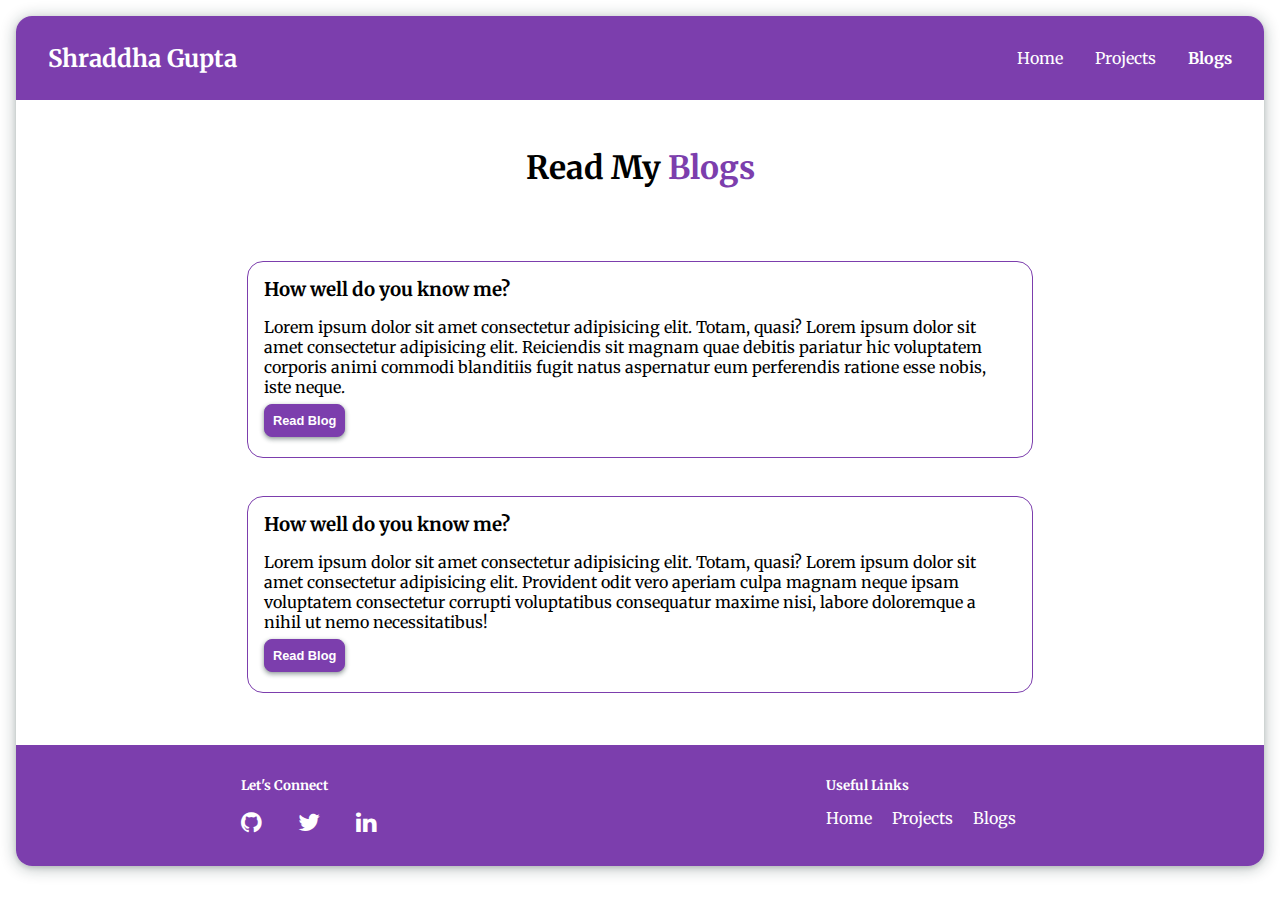
==== blogs.html @ eabde1f4 "made project and blogs page design consistent with home page project section" ====
<!DOCTYPE html>
<html lang="en">

<head>
  <meta charset="UTF-8">
  <meta name="viewport" content="width=device-width, initial-scale=1.0">
  <title>Blogs | Shraddha</title>
  <link rel="stylesheet" href="https://cdnjs.cloudflare.com/ajax/libs/font-awesome/4.7.0/css/font-awesome.min.css">
  <link href="/styles.css" rel="stylesheet">
</head>

<body>
  <nav class="navigation">
    <a href="/index.html" class="link">
      <h1 class="nav-logo">Shraddha Gupta</h1>
    </a>
    <div id="main-menu" class="main-menu" aria-label="Main menu">
      <ul>
        <li><a href="/index.html">Home</a></li>
        <li><a href="/projects.html">Projects</a></li>
        <li><a href="/blogs.html" class="link-active">Blogs</a></li>
      </ul>
      <a href="./blogs.html" id="main-menu-close" class="menu-close" aria-label="Close main menu">
        <span class="fa fa-close" aria-hidden="true"></span>
      </a>
    </div>
    <a href="#main-menu" id="main-menu-toggle" class="menu-toggle" aria-label="Open main menu">
      <span class="fa fa-bars" aria-hidden="true"></span>
    </a>
  </nav>
  <h1 class="header-heading header-heading-margin">Read My <span class="header-heading-highlight">Blogs</span>
  </h1>
  <section class="section">
    <div class="container container-flex-wrap">
      <div class="container-cards-width container-cards">
        <div>
          <h3>How well do you know me?</h3>
        </div>
        <p class="paragraph-text">Lorem ipsum dolor sit amet consectetur adipisicing elit.
          Totam, quasi? Lorem ipsum dolor sit amet consectetur adipisicing elit. Reiciendis sit magnam quae debitis
          pariatur hic voluptatem corporis animi commodi blanditiis fugit natus aspernatur eum perferendis ratione esse
          nobis, iste neque.
        </p>
        <a href="#"><button class="button button-primary">Read Blog</button></a>
      </div>
      <div class="container-cards-width container-cards">
        <div>
          <h3>How well do you know me?</h3>
        </div>
        <p class="paragraph-text">Lorem ipsum dolor sit amet consectetur adipisicing elit. Totam, quasi? Lorem ipsum
          dolor sit amet consectetur adipisicing elit. Provident odit vero aperiam culpa magnam neque ipsam voluptatem
          consectetur corrupti voluptatibus consequatur maxime nisi, labore doloremque a nihil ut nemo necessitatibus!
        </p>
        <a href="#"><button class="button button-primary">Read Blog</button></a>
      </div>
    </div>
  </section>
  <footer class="footer">
    <div class=" container-flex-column">
      <h5>Let's Connect</h5>
      <div>
        <a href="https://github.com/shraddha-1402" class="link">
          <span class="span-icons fa fa-github" aria-hidden="true"></span>
        </a>
        <a href="#" class="link">
          <span class="span-icons fa fa-twitter" aria-hidden="true"></span>
        </a>
        <a href="#" class="link">
          <span class="span-icons fa fa-linkedin" aria-hidden="true"></span>
        </a>
      </div>
    </div>
    <div class=" container-flex-column">
      <h5>Useful Links</h5>
      <div class="footer-link-super">
        <a href="./index.html" class="link footer-link">Home</a>
        <a href="./projects.html" class="link footer-link">Projects</a>
        <a href="./blogs.html" class="link footer-link">Blogs</a>
      </div>
    </div>
  </footer>
</body>

</html>
---- styles.css ----
@import url('https://fonts.googleapis.com/css2?family=Merriweather&display=swap');

:root{
  /* colors */
  --primary-color: #7c3ead;
  --dark-gray: #a7a7a7;
  --offwhite: #eeeeee;

  /* spacing-variables */
  --rem-space: 1rem;
}

body{
  font-family: 'Merriweather', sans-serif;
  margin: var(--rem-space);
  box-sizing: border-box;
  border-radius: var(--rem-space);
  box-shadow: rgba(14, 38, 37, 0.12) 0px 2px 4px 0px,
                rgba(14, 38, 37, 0.32) 0px 2px 16px 0px;
}

.navigation{
  background-color: var(--primary-color);
  padding: var(--rem-space);
  display: flex;
  justify-content: space-between;
  align-items: center;
  border-top-left-radius: var(--rem-space);
  border-top-right-radius: var(--rem-space);
}

.nav-logo{
  margin: 0;
  font-size: large;
}

.link{
  text-decoration: none;
  color: white;
}

.link-active{
  font-weight: bolder;
}

.menu-toggle, .menu-close {
  color: white;
  font-size: large;
}

.main-menu {
  display: none;
  position: absolute;
  top: var(--rem-space);
  margin: 0 var(--rem-space);
  padding-top: var(--rem-space);
  height: 100%;
  background-color: white;
  border-top-right-radius: var(--rem-space);
	transition: right 0.3s ease,
				      box-shadow 0.3s ease;
  z-index: 999;
  scroll-margin-top: var(--rem-space);
  
}

.main-menu ul {
  list-style: none;
  margin: 0;
  padding: calc(var(--rem-space)*1.5) 0 0;
  min-height: 80%;
  width: 60vw;
  background: #ffffff;
  text-align: center;
}

.main-menu a {
  display: block;
  padding: var(--rem-space);
  color: var(--primary-color);
  text-decoration: none;
}
/* 
.main-menu li>a{
  border-bottom: 1px solid #bbbbbb;
}

.main-menu li:first-child a {
  border-top: 1px solid #bbbbbb;
} */

.main-menu:target{
  scroll-margin-top: var(--rem-space);
  display:block;
  right: 0;
}

.menu-close {
  position: absolute;
  right: 0;
  top: 0;
}

.main-menu:target .menu-close, .menu-close {
  z-index: 1001; 
}

.header{
  display: flex;
  flex-direction: column;
  align-items: center;
  padding: var(--rem-space);
}

.header-image{
  width: 70vw;
  margin: var(--rem-space);
  border-radius: var(--rem-space);
}

.header-heading{
  font-size: x-large;
  text-align: center;
}

.header-heading-highlight{
  color: var(--primary-color);
}

.header-heading-margin{
  margin-top: calc(var(--rem-space)*3);
}

.paragraph-text{
  font-size: small;
}

.section{
  padding: var(--rem-space);
  background-color: white;
  text-align: start !important;
}

h2{
  text-align: center;
  text-decoration: underline;
  font-size: large;
}

/* .section>h3{
  margin: 0;
} */

.section-offwhite{
  background-color: var(--offwhite);
}

.section-text{
  text-align: center;
  word-spacing: 0.5rem;
  font-weight: lighter;
  font-size: small;
  color: var(--primary-color);
}

.container-cards-width{
  --card-width : 47rem;
}

.container-cards-width>div{
  margin-bottom: var(--rem-space);
}

.container-cards-width>div>h3{
  margin: 0;
}

.container-cards-width>p{
  margin: 0.2rem 0;
}

.container-cards-width>button{
  margin-top: var(--rem-space);
}

.container-flex-wrap{
  display: flex;
  flex-wrap: wrap;
  justify-content: center;
}

.container-cards{
  width: var(--card-width, 240px);
  padding: var(--rem-space);
  margin: var(--rem-space) 0;
  border: 1px solid var(--primary-color);
  border-radius: var(--rem-space);
}

.container-cards-title{
  margin-top: 0;
  font-weight: lighter;
  font-size: calc(var(--rem-space)*0.9);
  font-weight: bold;
}

.container-cards-description{
  font-size: calc(var(--rem-space)*0.8);
}

.button {
  border: 0;
  font-weight: bold;
  border-radius: calc(var(--rem-space)*0.5);
  cursor: pointer;
}

.div-content-center{
  display: flex;
  justify-content: center;
}

.button-primary, .button-secondary{
  font-size: calc(var(--rem-space)*0.8);
  padding: calc(var(--rem-space)*0.5);
  margin: calc(var(--rem-space)*0.25);
  border: 1px solid var(--primary-color);
}

.button-primary{
  margin-left: 0;
}

.button-primary, .button-cta{
  background: var(--primary-color);
  color: white;
  box-shadow: rgba(14, 38, 37, 0.12) 0px 1px 2px 0px,
              rgba(14, 38, 37, 0.32) 0px 2px 4px 1px;
}

.button-secondary, .button-cta:hover, .button-blog{
  background: white;
  color: var(--primary-color);
  box-shadow: rgba(170, 170, 170, 0.12) 0px 1px 2px 0px,
                rgba(95, 95, 95, 0.32) 0px 2px 4px 1px;
}

.button-cta, .button-blog{
  font-size: var(--rem-space);
  padding: calc(var(--rem-space)*0.75);
  margin: var(--rem-space);
  margin-top: calc(var(--rem-space)*0.5);
}

.blog-text{
  max-width: 900px;
  text-align: center;
  margin-left: auto;
  margin-right: auto;
}

.footer{
  padding: var(--rem-space);
  color: white;
  background-color: var(--primary-color);
  border-bottom-left-radius: var(--rem-space);
  border-bottom-right-radius: var(--rem-space) ;
  display: flex;
  flex-direction: column;
  justify-content: space-around;
}

.footer h5{
  margin: calc(var(--rem-space)*0.5) 0;
}

.span-icons{
  margin-right: calc(var(--rem-space)*2);
  margin-bottom: var(--rem-space);
  font-size: calc(var(--rem-space)*1.5);
}

.footer-link{
  margin-right: var(--rem-space);
  font-size: small;
}

.span-icons:hover, .footer-link:hover{
  font-weight: bold;
}

.footer-link-super{
  line-height: 0;
  padding:calc(var(--rem-space)*0.5);
  padding-left: 0;
}

@media(min-width: 400px){
  .header-image{
    width: 40vw;
  }

  .container-cards{
    margin: calc(var(--rem-space)*1.2);
  }
}

@media (min-width: 768px) {
  
  .nav-logo{
    padding-left: var(--rem-space);
    font-size: 24px;
  }
  
  .menu-toggle,
  .main-menu .menu-close {
    display: none;
  }
  
  .main-menu {
    display: block;
    position: relative;
		left: auto;
		top: auto;
    height: auto;
    background: none;
    padding-top: 0rem;
    margin: 0rem;
  }
  
  .main-menu ul {
    display: flex;
    padding: 0;
    height: auto;
    width: auto;
    background: none;
  }
  
  .main-menu a {
    color: white;
    border: 0 !important;
  }
  
  .main-menu a:hover,
  .main-menu a:focus {
    background: none; 
    font-weight: bolder;
  }
  
  .header{
    flex-direction: row;
    max-width: 1000px;
    margin: auto;
  }
  
  .header-image{
    width: 25vw;
    margin: calc(var(--rem-space)*2);
  }
  
  .container{
    padding: 0 calc(var(--rem-space)*2);
  }

  .container-flex-column{
    display: flex;
    flex-direction: column;
    align-items: start;
  }

  .header-heading{
    font-size: 32px;
  }
  
  .header-text{
    margin-top: 0;
  }

  .paragraph-text{
    font-size: medium;
  }
  
  .section{
    padding: calc(var(--rem-space)*2);
  }
  
  h2{
    margin: 0;
    font-size: calc(var(--rem-space)*1.5);
  }
  
  .section-text{
    font-size: calc(var(--rem-space)*1.125);
  }

  .container-cards{
    margin: calc(var(--rem-space)*1.2);
  }

  .footer{
    flex-direction: row;
  }

  .footer h5{
    margin: var(--rem-space) 0;
  }
 
  .footer-link{
    font-size: medium;
  }

 
}
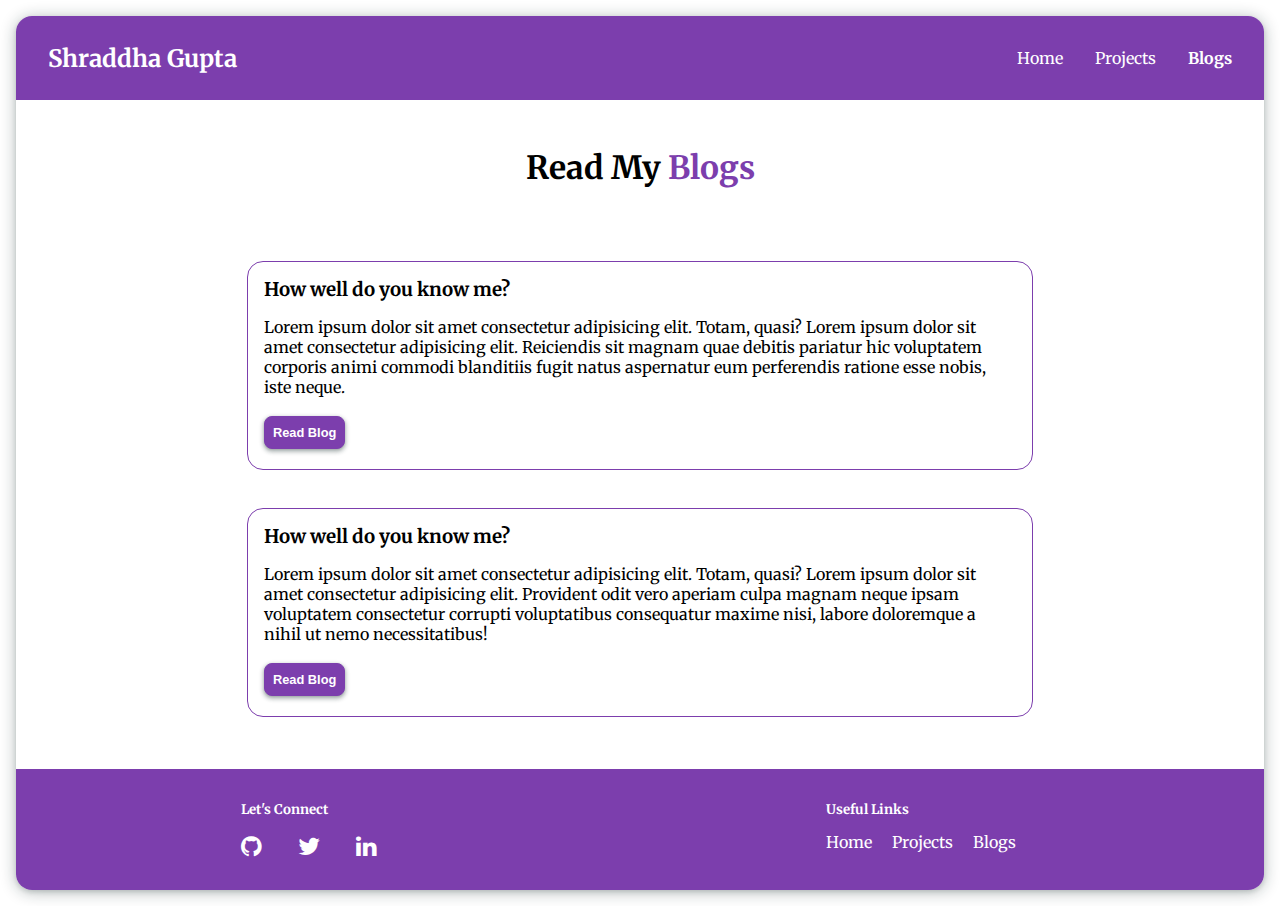
==== commit eda3e752: "fixed click area of buttons" ====
--- a/blogs.html
+++ b/blogs.html
@@ -41,7 +41,7 @@
           pariatur hic voluptatem corporis animi commodi blanditiis fugit natus aspernatur eum perferendis ratione esse
           nobis, iste neque.
         </p>
-        <a href="#"><button class="button button-primary">Read Blog</button></a>
+        <button class="button button-primary"><a href="#" class="link">Read Blog</a></button>
       </div>
       <div class="container-cards-width container-cards">
         <div>
@@ -51,7 +51,7 @@
           dolor sit amet consectetur adipisicing elit. Provident odit vero aperiam culpa magnam neque ipsam voluptatem
           consectetur corrupti voluptatibus consequatur maxime nisi, labore doloremque a nihil ut nemo necessitatibus!
         </p>
-        <a href="#"><button class="button button-primary">Read Blog</button></a>
+        <button class="button button-primary"><a href="#" class="link">Read Blog</a></button>
       </div>
     </div>
   </section>
--- a/styles.css
+++ b/styles.css
@@ -36,7 +36,7 @@
 
 .link{
   text-decoration: none;
-  color: white;
+  color: var(--button-color, white);
 }
 
 .link-active{
@@ -80,14 +80,6 @@
   color: var(--primary-color);
   text-decoration: none;
 }
-/* 
-.main-menu li>a{
-  border-bottom: 1px solid #bbbbbb;
-}
-
-.main-menu li:first-child a {
-  border-top: 1px solid #bbbbbb;
-} */
 
 .main-menu:target{
   scroll-margin-top: var(--rem-space);
@@ -146,10 +138,6 @@
   text-decoration: underline;
   font-size: large;
 }
-
-/* .section>h3{
-  margin: 0;
-} */
 
 .section-offwhite{
   background-color: var(--offwhite);
@@ -233,14 +221,14 @@
 
 .button-primary, .button-cta{
   background: var(--primary-color);
-  color: white;
+  --button-color: white;
   box-shadow: rgba(14, 38, 37, 0.12) 0px 1px 2px 0px,
               rgba(14, 38, 37, 0.32) 0px 2px 4px 1px;
 }
 
 .button-secondary, .button-cta:hover, .button-blog{
   background: white;
-  color: var(--primary-color);
+  --button-color: var(--primary-color);
   box-shadow: rgba(170, 170, 170, 0.12) 0px 1px 2px 0px,
                 rgba(95, 95, 95, 0.32) 0px 2px 4px 1px;
 }
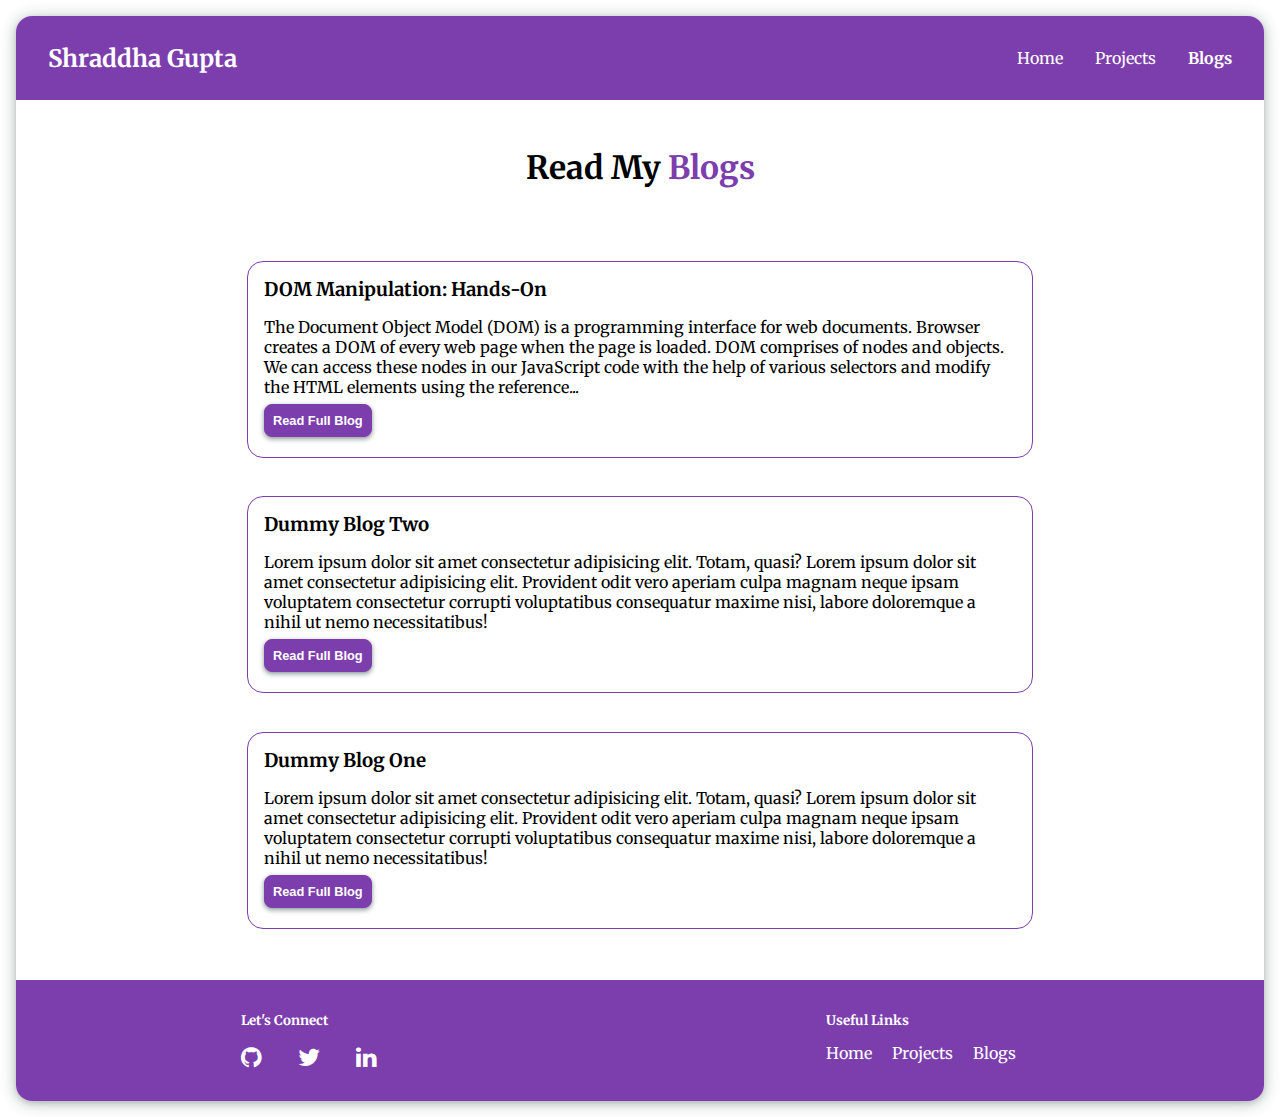
==== commit 995c1850: "blog pages, projects added" ====
--- a/blogs.html
+++ b/blogs.html
@@ -34,24 +34,47 @@
     <div class="container container-flex-wrap">
       <div class="container-cards-width container-cards">
         <div>
-          <h3>How well do you know me?</h3>
+          <h3>DOM Manipulation: Hands-On</h3>
         </div>
-        <p class="paragraph-text">Lorem ipsum dolor sit amet consectetur adipisicing elit.
-          Totam, quasi? Lorem ipsum dolor sit amet consectetur adipisicing elit. Reiciendis sit magnam quae debitis
-          pariatur hic voluptatem corporis animi commodi blanditiis fugit natus aspernatur eum perferendis ratione esse
-          nobis, iste neque.
+        <p class="paragraph-text">
+          The Document Object Model (DOM) is a programming interface for web documents. Browser creates a DOM of every
+          web page when the page is loaded. DOM comprises of nodes and objects. We can access these nodes in our
+          JavaScript code with the help of various selectors and modify the HTML elements using the reference...
         </p>
-        <button class="button button-primary"><a href="#" class="link">Read Blog</a></button>
+        <a href="https://dev.to/shraddha1402/dom-manipulation-hands-on-34m4" class="link" rel="noreferrer noopener"
+          target="_blank">
+          <button class="button button-primary">
+            Read Full Blog
+          </button>
+        </a>
       </div>
       <div class="container-cards-width container-cards">
         <div>
-          <h3>How well do you know me?</h3>
+          <h3>Dummy Blog Two</h3>
         </div>
         <p class="paragraph-text">Lorem ipsum dolor sit amet consectetur adipisicing elit. Totam, quasi? Lorem ipsum
           dolor sit amet consectetur adipisicing elit. Provident odit vero aperiam culpa magnam neque ipsam voluptatem
           consectetur corrupti voluptatibus consequatur maxime nisi, labore doloremque a nihil ut nemo necessitatibus!
         </p>
-        <button class="button button-primary"><a href="#" class="link">Read Blog</a></button>
+        <a href="./blog-pages/blog2.html" class="link" rel="noreferrer noopener" target="_blank">
+          <button class="button button-primary">
+            Read Full Blog
+          </button>
+        </a>
+      </div>
+      <div class="container-cards-width container-cards">
+        <div>
+          <h3>Dummy Blog One</h3>
+        </div>
+        <p class="paragraph-text">Lorem ipsum dolor sit amet consectetur adipisicing elit. Totam, quasi? Lorem ipsum
+          dolor sit amet consectetur adipisicing elit. Provident odit vero aperiam culpa magnam neque ipsam voluptatem
+          consectetur corrupti voluptatibus consequatur maxime nisi, labore doloremque a nihil ut nemo necessitatibus!
+        </p>
+        <a href="./blog-pages/blog1.html" class="link" rel="noreferrer noopener" target="_blank">
+          <button class="button button-primary">
+            Read Full Blog
+          </button>
+        </a>
       </div>
     </div>
   </section>
@@ -59,13 +82,13 @@
     <div class=" container-flex-column">
       <h5>Let's Connect</h5>
       <div>
-        <a href="https://github.com/shraddha-1402" class="link">
+        <a href="https://github.com/shraddha-1402" rel="noreferrer noopener" target="_blank" class="link">
           <span class="span-icons fa fa-github" aria-hidden="true"></span>
         </a>
-        <a href="#" class="link">
+        <a href="https://twitter.com/ShraddhaGupta08" rel="noreferrer noopener" target="_blank" class="link">
           <span class="span-icons fa fa-twitter" aria-hidden="true"></span>
         </a>
-        <a href="#" class="link">
+        <a href="https://www.linkedin.com/in/shraddha-1402/" rel="noreferrer noopener" target="_blank" class="link">
           <span class="span-icons fa fa-linkedin" aria-hidden="true"></span>
         </a>
       </div>
--- a/styles.css
+++ b/styles.css
@@ -36,7 +36,7 @@
 
 .link{
   text-decoration: none;
-  color: var(--button-color, white);
+  color: white;
 }
 
 .link-active{
@@ -99,8 +99,9 @@
 
 .header{
   display: flex;
-  flex-direction: column;
+  flex-wrap: wrap;
   align-items: center;
+  justify-content: center;
   padding: var(--rem-space);
 }
 
@@ -196,6 +197,11 @@
   font-size: calc(var(--rem-space)*0.8);
 }
 
+.div-content-center{
+  display: flex;
+  justify-content: center;
+}
+
 .button {
   border: 0;
   font-weight: bold;
@@ -203,11 +209,6 @@
   cursor: pointer;
 }
 
-.div-content-center{
-  display: flex;
-  justify-content: center;
-}
-
 .button-primary, .button-secondary{
   font-size: calc(var(--rem-space)*0.8);
   padding: calc(var(--rem-space)*0.5);
@@ -221,14 +222,14 @@
 
 .button-primary, .button-cta{
   background: var(--primary-color);
-  --button-color: white;
+  color: white;
   box-shadow: rgba(14, 38, 37, 0.12) 0px 1px 2px 0px,
               rgba(14, 38, 37, 0.32) 0px 2px 4px 1px;
 }
 
 .button-secondary, .button-cta:hover, .button-blog{
   background: white;
-  --button-color: var(--primary-color);
+  color: var(--primary-color);
   box-shadow: rgba(170, 170, 170, 0.12) 0px 1px 2px 0px,
                 rgba(95, 95, 95, 0.32) 0px 2px 4px 1px;
 }
@@ -236,8 +237,6 @@
 .button-cta, .button-blog{
   font-size: var(--rem-space);
   padding: calc(var(--rem-space)*0.75);
-  margin: var(--rem-space);
-  margin-top: calc(var(--rem-space)*0.5);
 }
 
 .blog-text{
@@ -335,22 +334,17 @@
     font-weight: bolder;
   }
   
-  .header{
-    flex-direction: row;
-    max-width: 1000px;
-    margin: auto;
-  }
-  
   .header-image{
     width: 25vw;
     margin: calc(var(--rem-space)*2);
   }
   
   .container{
-    padding: 0 calc(var(--rem-space)*2);
-  }
-
+    padding: 0 calc(var(--rem-space)*2);  
+  }
+  
   .container-flex-column{
+    max-width: 34rem;
     display: flex;
     flex-direction: column;
     align-items: start;
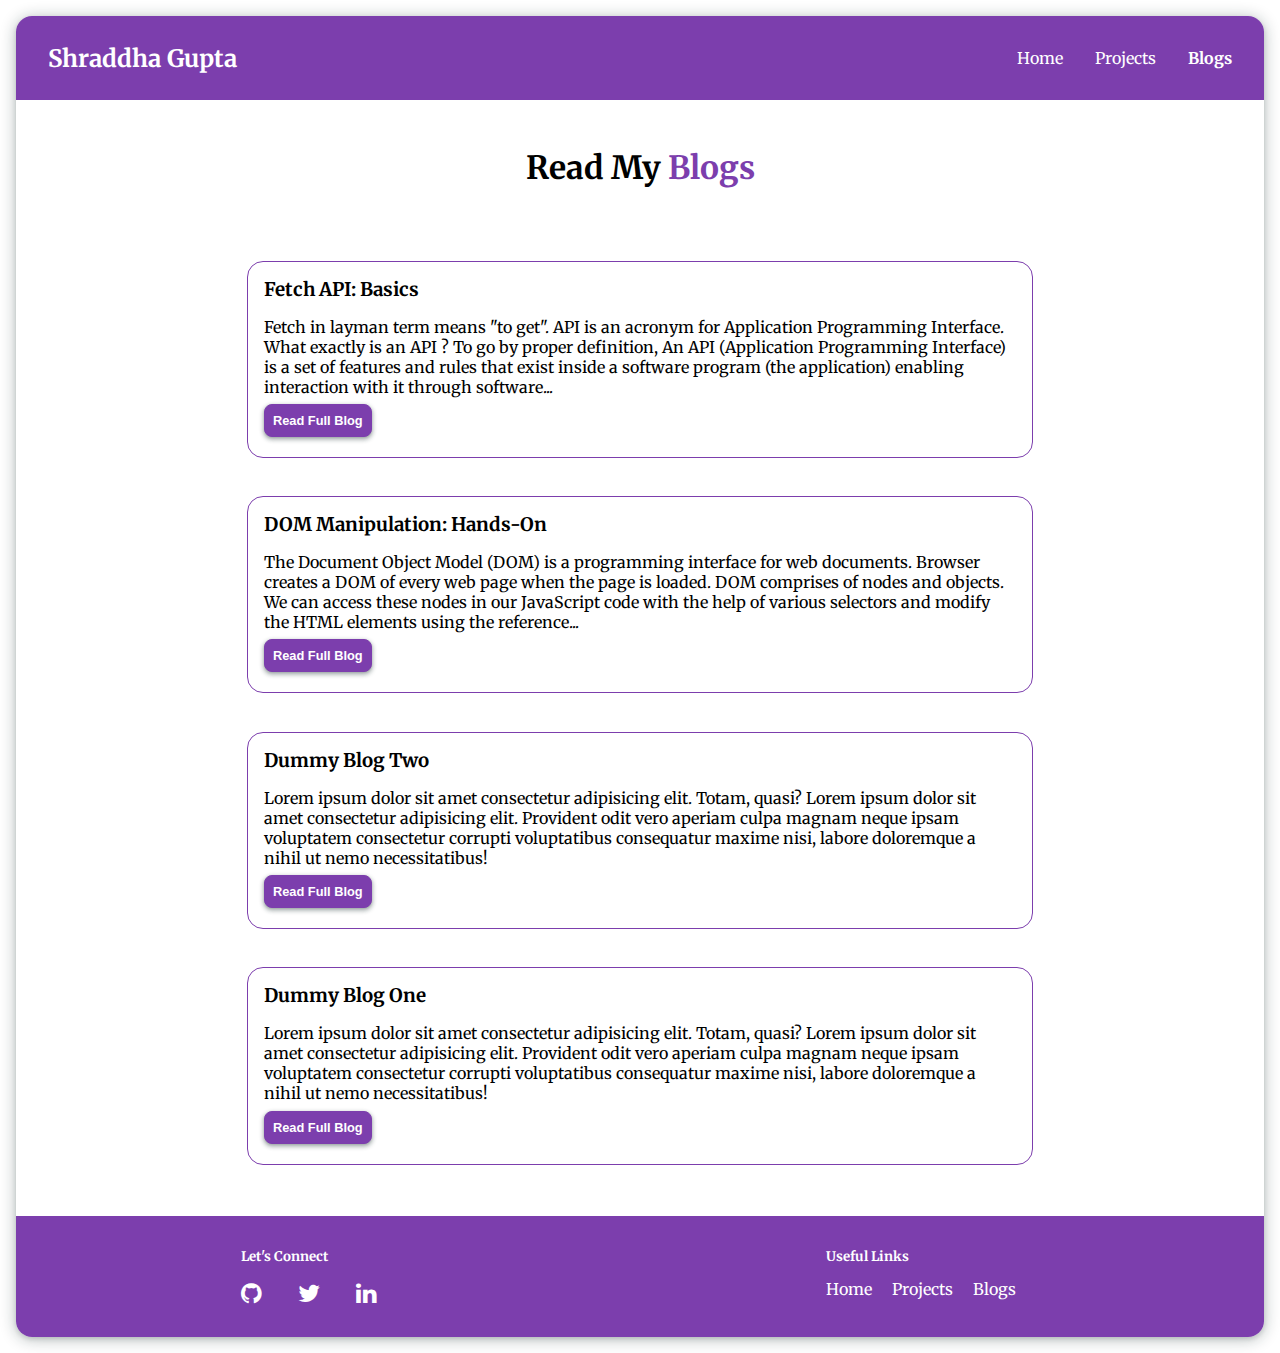
==== commit 6829d9f2: "new blog added, skills edited" ====
--- a/blogs.html
+++ b/blogs.html
@@ -32,6 +32,22 @@
   </h1>
   <section class="section">
     <div class="container container-flex-wrap">
+      <div class="container-cards-width container-cards">
+        <div>
+          <h3>Fetch API: Basics</h3>
+        </div>
+        <p class="paragraph-text">
+          Fetch in layman term means "to get". API is an acronym for Application Programming Interface. What exactly is
+          an API ? To go by proper definition, An API (Application Programming Interface) is a set of features and rules
+          that exist inside a software program (the application) enabling interaction with it through software...
+        </p>
+        <a href="https://dev.to/shraddha1402/fetch-api-basics-6lo" class="link" rel="noreferrer noopener"
+          target="_blank">
+          <button class="button button-primary">
+            Read Full Blog
+          </button>
+        </a>
+      </div>
       <div class="container-cards-width container-cards">
         <div>
           <h3>DOM Manipulation: Hands-On</h3>
